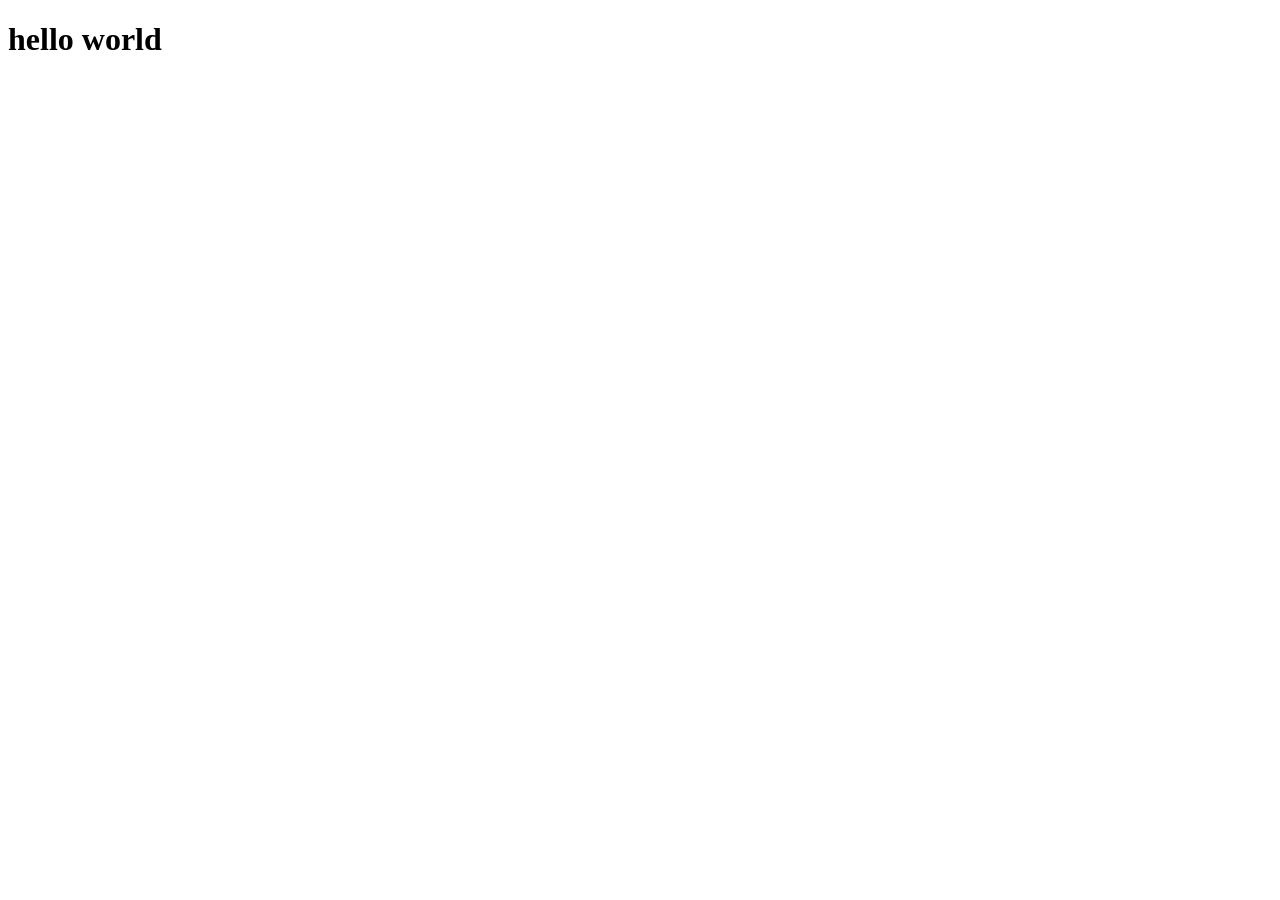
==== index.html @ 4e2be682 "base" ====
<!DOCTYPE html>
<html lang="en">

<head>
    <meta charset="UTF-8">
    <meta name="viewport" content="width=device-width, initial-scale=1.0">
    <title>Lab 1</title>
</head>

<body>
    <h1>hello world</h1>
</body>

</html>
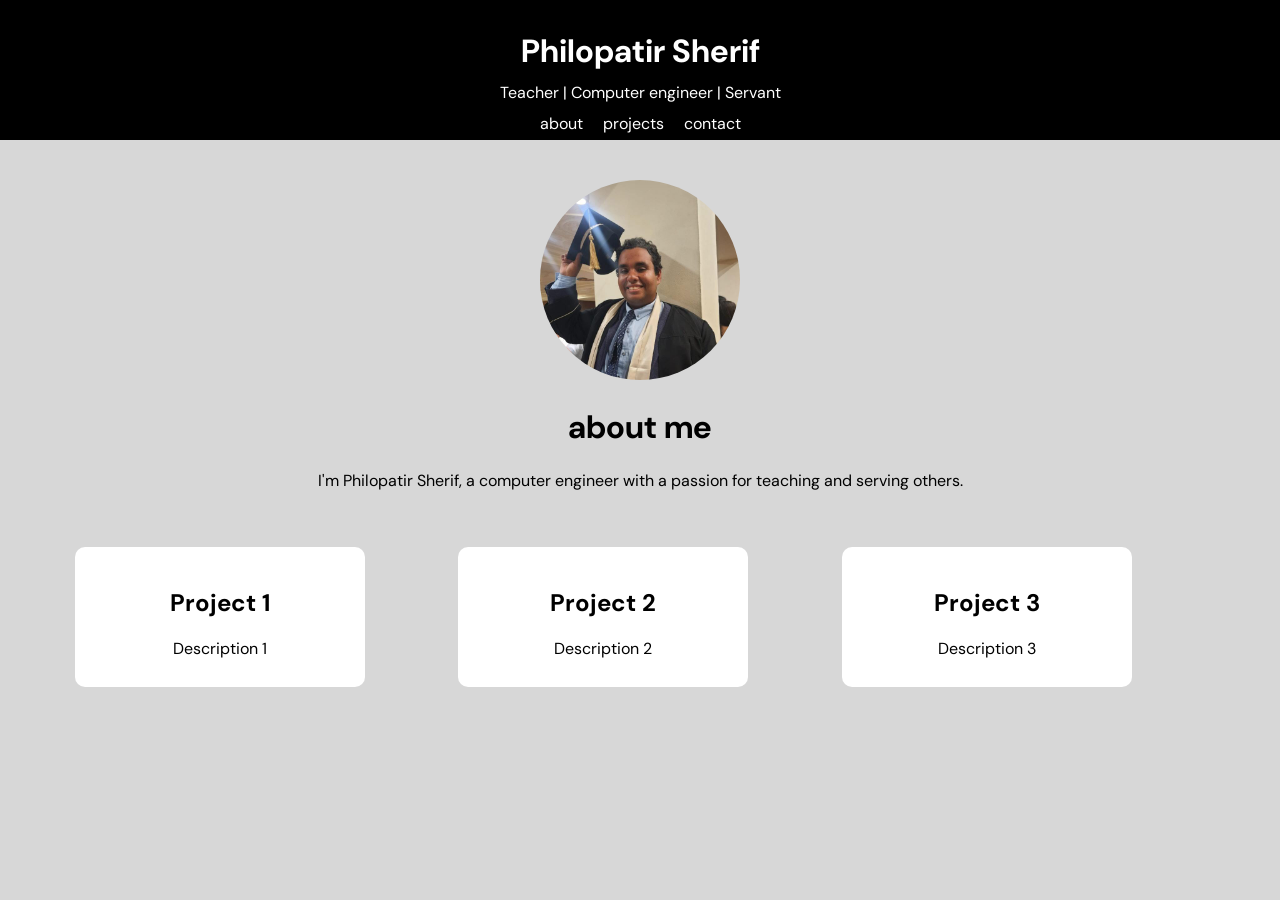
==== commit eb84dfdc: "not complete" ====
--- a/index.html
+++ b/index.html
@@ -4,11 +4,53 @@
 <head>
     <meta charset="UTF-8">
     <meta name="viewport" content="width=device-width, initial-scale=1.0">
-    <title>Lab 1</title>
+    <title>Lab 2</title>
+    <link rel="stylesheet" href="index.css">
+    <link rel="preconnect" href="https://fonts.googleapis.com">
+    <link rel="preconnect" href="https://fonts.gstatic.com" crossorigin>
+    <link
+        href="https://fonts.googleapis.com/css2?family=DM+Sans:ital,opsz,wght@0,9..40,100..1000;1,9..40,100..1000&display=swap"
+        rel="stylesheet">
+
 </head>
 
 <body>
-    <h1>hello world</h1>
+    <div class="header">
+        <h1>Philopatir Sherif</h1>
+        <p>Teacher | Computer engineer | Servant</p>
+        <p>about &nbsp;&nbsp;&nbsp; projects &nbsp;&nbsp;&nbsp; contact</p>
+    </div>
+    <div class="about">
+        <img src="./img/myphoto.jpeg" />
+        <h1>about me</h1>
+        <p>I'm Philopatir Sherif, a computer engineer with a passion for teaching and serving others.</p>
+    </div>
+    <div class="projects">
+        <div class="project-card">
+            <div class="card-header">
+                <h2>Project 1</h2>
+            </div>
+            <div class="card-body">
+                <p>Description 1</p>
+            </div>
+        </div>
+        <div class="project-card">
+            <div class="card-header">
+                <h2>Project 2</h2>
+            </div>
+            <div class="card-body">
+                <p>Description 2</p>
+            </div>
+        </div>
+        <div class="project-card">
+            <div class="card-header">
+                <h2>Project 3</h2>
+            </div>
+            <div class="card-body">
+                <p>Description 3</p>
+            </div>
+        </div>
+    </div>
 </body>
 
 </html>
--- a/index.css
+++ b/index.css
@@ -0,0 +1,58 @@
+body {
+    font-family: "DM Sans", sans-serif;
+    font-optical-sizing: auto;
+    font-weight: 400;
+    font-style: normal;
+    margin: 0;
+    background-color: rgb(215, 215, 215);
+}
+
+.header {
+    height: 100px;
+    text-align: center;
+    background-color: black;
+    padding: 20px;
+    color: white;
+}
+
+.header h1 {
+    margin: 10px;
+}
+
+.header p {
+    margin: 10px;
+}
+
+.about {
+    text-align: center;
+    margin: 20px;
+    padding: 20px;
+    border-radius: 10px;
+}
+
+.about img {
+    width: 200px;
+    height: 200px;
+    border-radius: 50%;
+}
+
+.projects {
+    display: grid;
+    grid-template-columns: auto auto auto;
+    gap: 20px;
+    padding: 0 75px;
+}
+
+.project-card {
+    width: 250px;
+    height: 100px;
+    text-align: center;
+    background-color: white;
+    border-radius: 10px;
+    padding: 20px;
+}
+
+.project-card:hover {
+    width: 270px;
+    height: 120px;
+}
